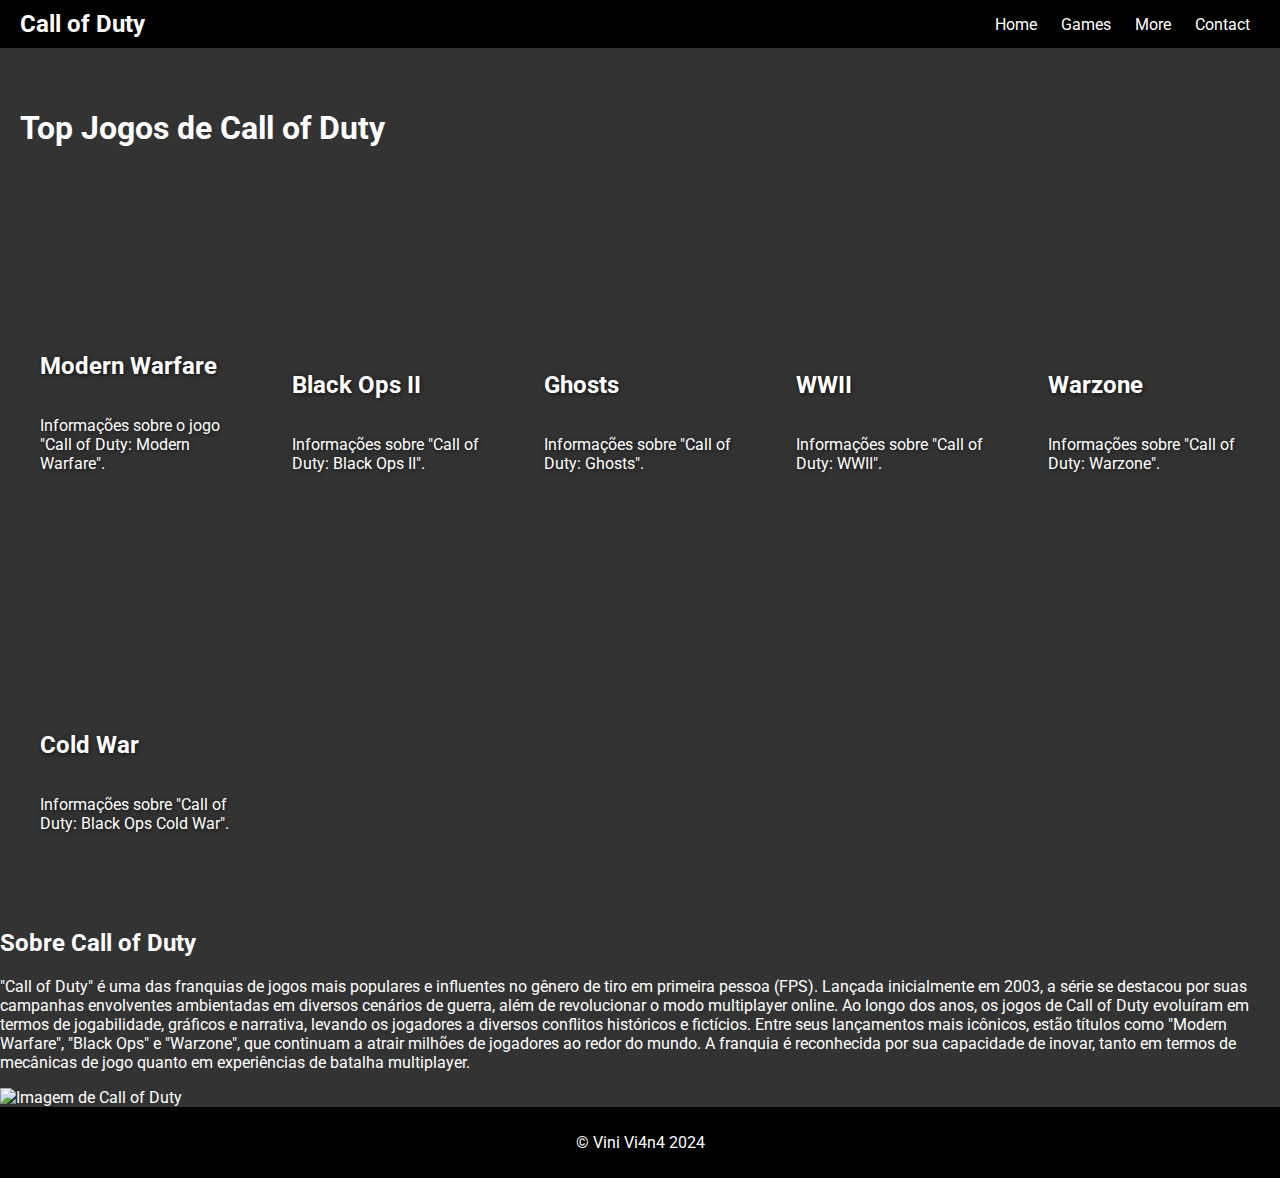
==== index.html @ 86928a29 "estou programando a pagina more" ====
<!DOCTYPE html>
<html lang="en">
<head>
    <meta charset="UTF-8">
    <meta name="viewport" content="width=device-width, initial-scale=1.0">
    <title>Call of Duty</title>
    <link rel="stylesheet" href="styles.css">
    <link href="https://fonts.googleapis.com/css2?family=Roboto:wght@400;700&display=swap" rel="stylesheet">
</head>
<body>
    <header>
        <div class="logo">Call of Duty</div>
        <nav>
            <a href="index.html">Home</a>
            <a href="games.html">Games</a>
            <a href="more.html">More</a>
            <a href="contact.html">Contact</a>
        </nav>
    </header>
    
    <section class="games-section">
        <h1>Top Jogos de Call of Duty</h1>
        <div class="game-grid">
            <div class="game-item" style="background-image: url('https://i.postimg.cc/sXRyx51q/images.jpg');" aria-label="Modern Warfare">
                <h2>Modern Warfare</h2>
                <p>Informações sobre o jogo "Call of Duty: Modern Warfare".</p>
            </div>
            <div class="game-item" style="background-image: url('https://i.postimg.cc/5tYwZ9zS/Black-ops-2-cover.jpg');" aria-label="Black Ops II">
                <h2>Black Ops II</h2>
                <p>Informações sobre "Call of Duty: Black Ops II".</p>
            </div>
            <div class="game-item" style="background-image: url('https://i.postimg.cc/bNy1q9bJ/Call-of-Duty-Ghosts-cover.webp');" aria-label="Ghosts">
                <h2>Ghosts</h2>
                <p>Informações sobre "Call of Duty: Ghosts".</p>
            </div>
            <div class="game-item" style="background-image: url('https://i.postimg.cc/nhsjLRLH/Call-of-Duty-WWII-Cover-Art.jpg');" aria-label="WWII">
                <h2>WWII</h2>
                <p>Informações sobre "Call of Duty: WWII".</p>
            </div>
            <div class="game-item" style="background-image: url('https://i.postimg.cc/pTByS3sB/call-of-duty-warzone-qhnckfwysm5x.webp');" aria-label="Warzone">
                <h2>Warzone</h2>
                <p>Informações sobre "Call of Duty: Warzone".</p>
            </div>
            <div class="game-item" style="background-image: url('https://i.postimg.cc/YqvqN4BR/images-2.jpg');" aria-label="Cold War">
                <h2>Cold War</h2>
                <p>Informações sobre "Call of Duty: Black Ops Cold War".</p>
            </div>
        </div>
    </section>

    <section class="about-call-of-duty">
        <h2>Sobre Call of Duty</h2>
        <p>
            "Call of Duty" é uma das franquias de jogos mais populares e influentes no gênero de tiro em primeira pessoa (FPS). 
            Lançada inicialmente em 2003, a série se destacou por suas campanhas envolventes ambientadas em diversos cenários de guerra, 
            além de revolucionar o modo multiplayer online. Ao longo dos anos, os jogos de Call of Duty evoluíram em termos de jogabilidade, 
            gráficos e narrativa, levando os jogadores a diversos conflitos históricos e fictícios. Entre seus lançamentos mais icônicos, estão 
            títulos como "Modern Warfare", "Black Ops" e "Warzone", que continuam a atrair milhões de jogadores ao redor do mundo. 
            A franquia é reconhecida por sua capacidade de inovar, tanto em termos de mecânicas de jogo quanto em experiências de batalha multiplayer.
        </p>
    </section>

    <!-- Seção de imagem antes do rodapé -->
    <section class="image-before-footer">
        <img src="https://i.postimg.cc/3wVPTwc8/call-of-duty.jpg" alt="Imagem de Call of Duty" class="full-width-image">
    </section>

    <footer>
        <p>&copy; Vini Vi4n4 2024</p>
    </footer>

    <script src="scripts.js"></script>
</body>
</html>
---- styles.css ----
body {
    font-family: 'Roboto', sans-serif;
    margin: 0;
    padding: 0;
    color: #fff;
    background-color: #333;
}

header {
    background: #000;
    padding: 10px 20px;
    display: flex;
    justify-content: space-between;
    align-items: center;
}

.logo {
    font-size: 24px;
    font-weight: bold;
}

nav a {
    color: #fff;
    text-decoration: none;
    margin: 0 10px;
}

.games-section {
    padding: 40px 20px;
}

.game-grid {
    display: grid;
    grid-template-columns: repeat(auto-fit, minmax(200px, 1fr));
    gap: 20px;
}

.game-item {
    background-size: cover;
    background-position: center;
    height: 300px;
    padding: 20px;
    color: #fff;
    display: flex;
    flex-direction: column;
    justify-content: flex-end;
    text-shadow: 1px 1px 5px rgba(0, 0, 0, 0.7);
}

.full-width-image {
    width: 100%;
    height: auto;
}

footer {
    background: #000;
    padding: 10px;
    text-align: center;
}
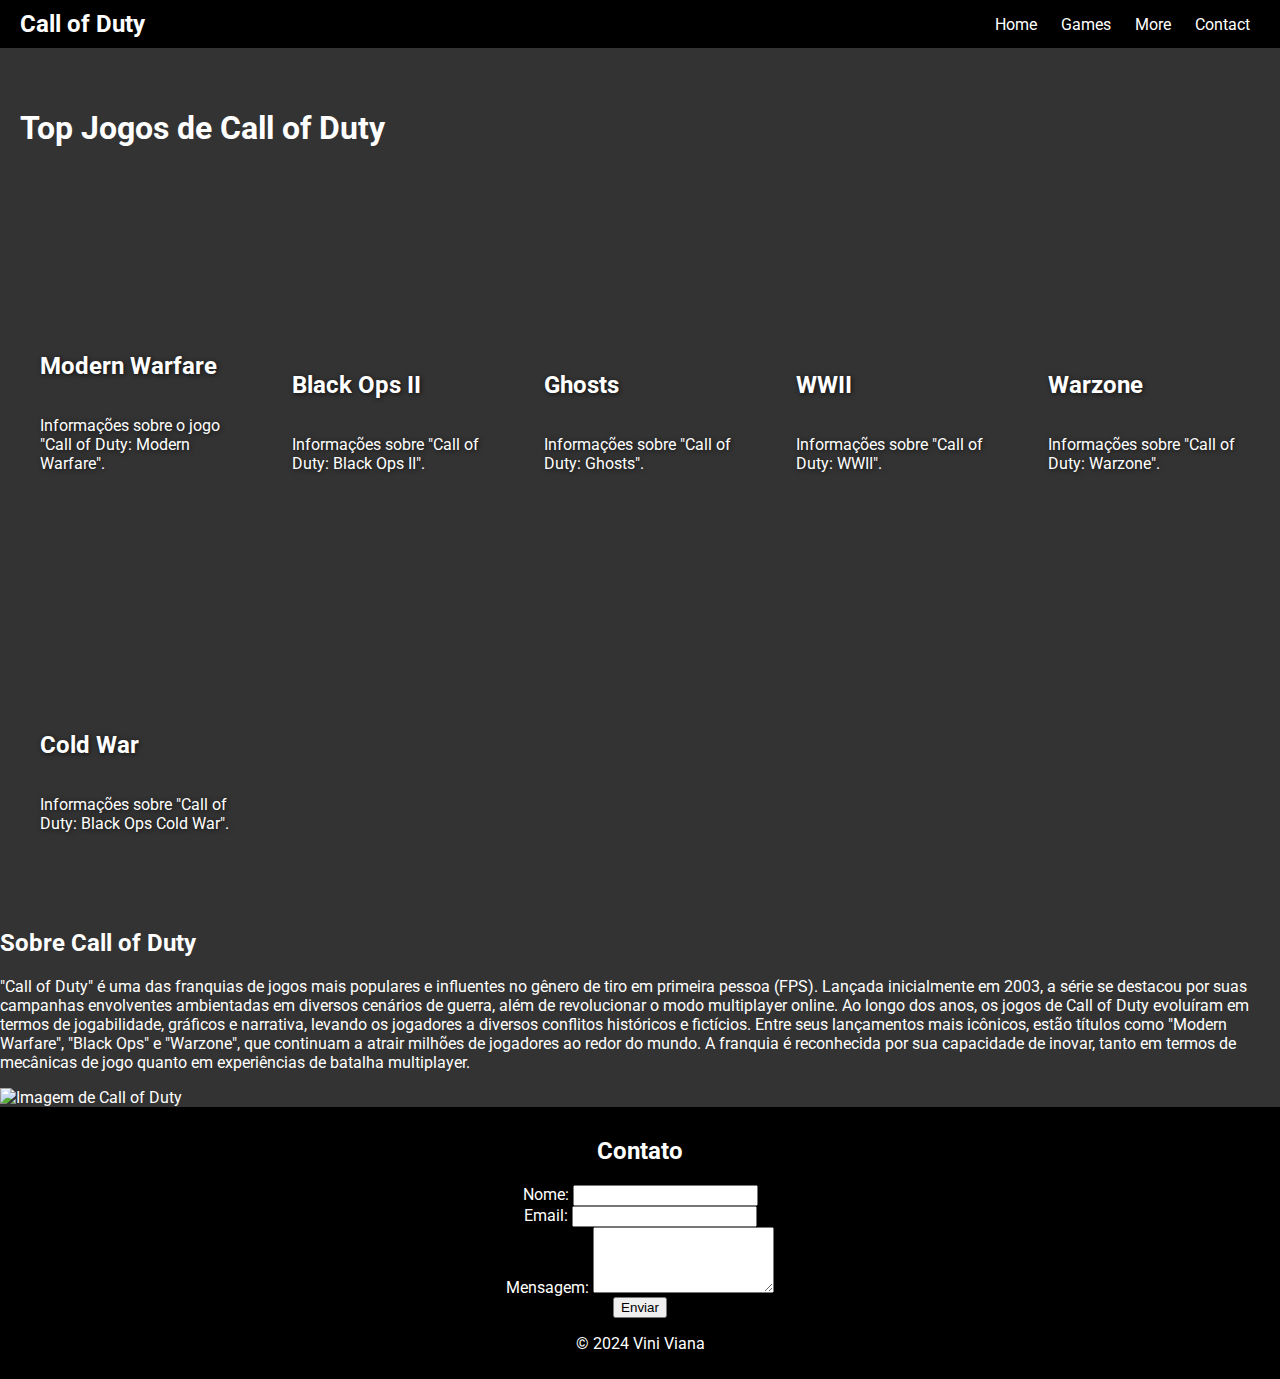
==== commit 8db8611d: "coloquei o contato" ====
--- a/index.html
+++ b/index.html
@@ -9,6 +9,19 @@
 </head>
 <body>
     <header>
+
+        <!-- posso excluir depois -->
+    <title>Manipulação do DOM</title>
+    <script>
+        let count = 0;
+
+        function incrementCount() {
+            count++;
+            document.getElementById("count-display").textContent = count;
+        }
+    </script>
+    <!-- posso excluir depois -->
+     
         <div class="logo">Call of Duty</div>
         <nav>
             <a href="index.html">Home</a>
@@ -66,7 +79,25 @@
     </section>
 
     <footer>
-        <p>&copy; Vini Vi4n4 2024</p>
+
+        <h2>Contato</h2>
+        <!--<form action="process_form.php" method="post">-->
+       <form action="https://formspree.io/f/xzzppdbw" method="post">
+            <label for="nome">Nome:</label>
+            <input type="text" id="nome" name="nome" required><br>
+    
+            <label for="email">Email:</label>
+            <input type="email" id="email" name="email" required><br>
+    
+            <label for="mensagem">Mensagem:</label>
+            <textarea id="mensagem" name="mensagem" rows="4" required></textarea><br>
+    
+            <input type="submit" value="Enviar">
+    
+        </form>
+    
+    
+        <p>© 2024 Vini Viana</p>
     </footer>
 
     <script src="scripts.js"></script>
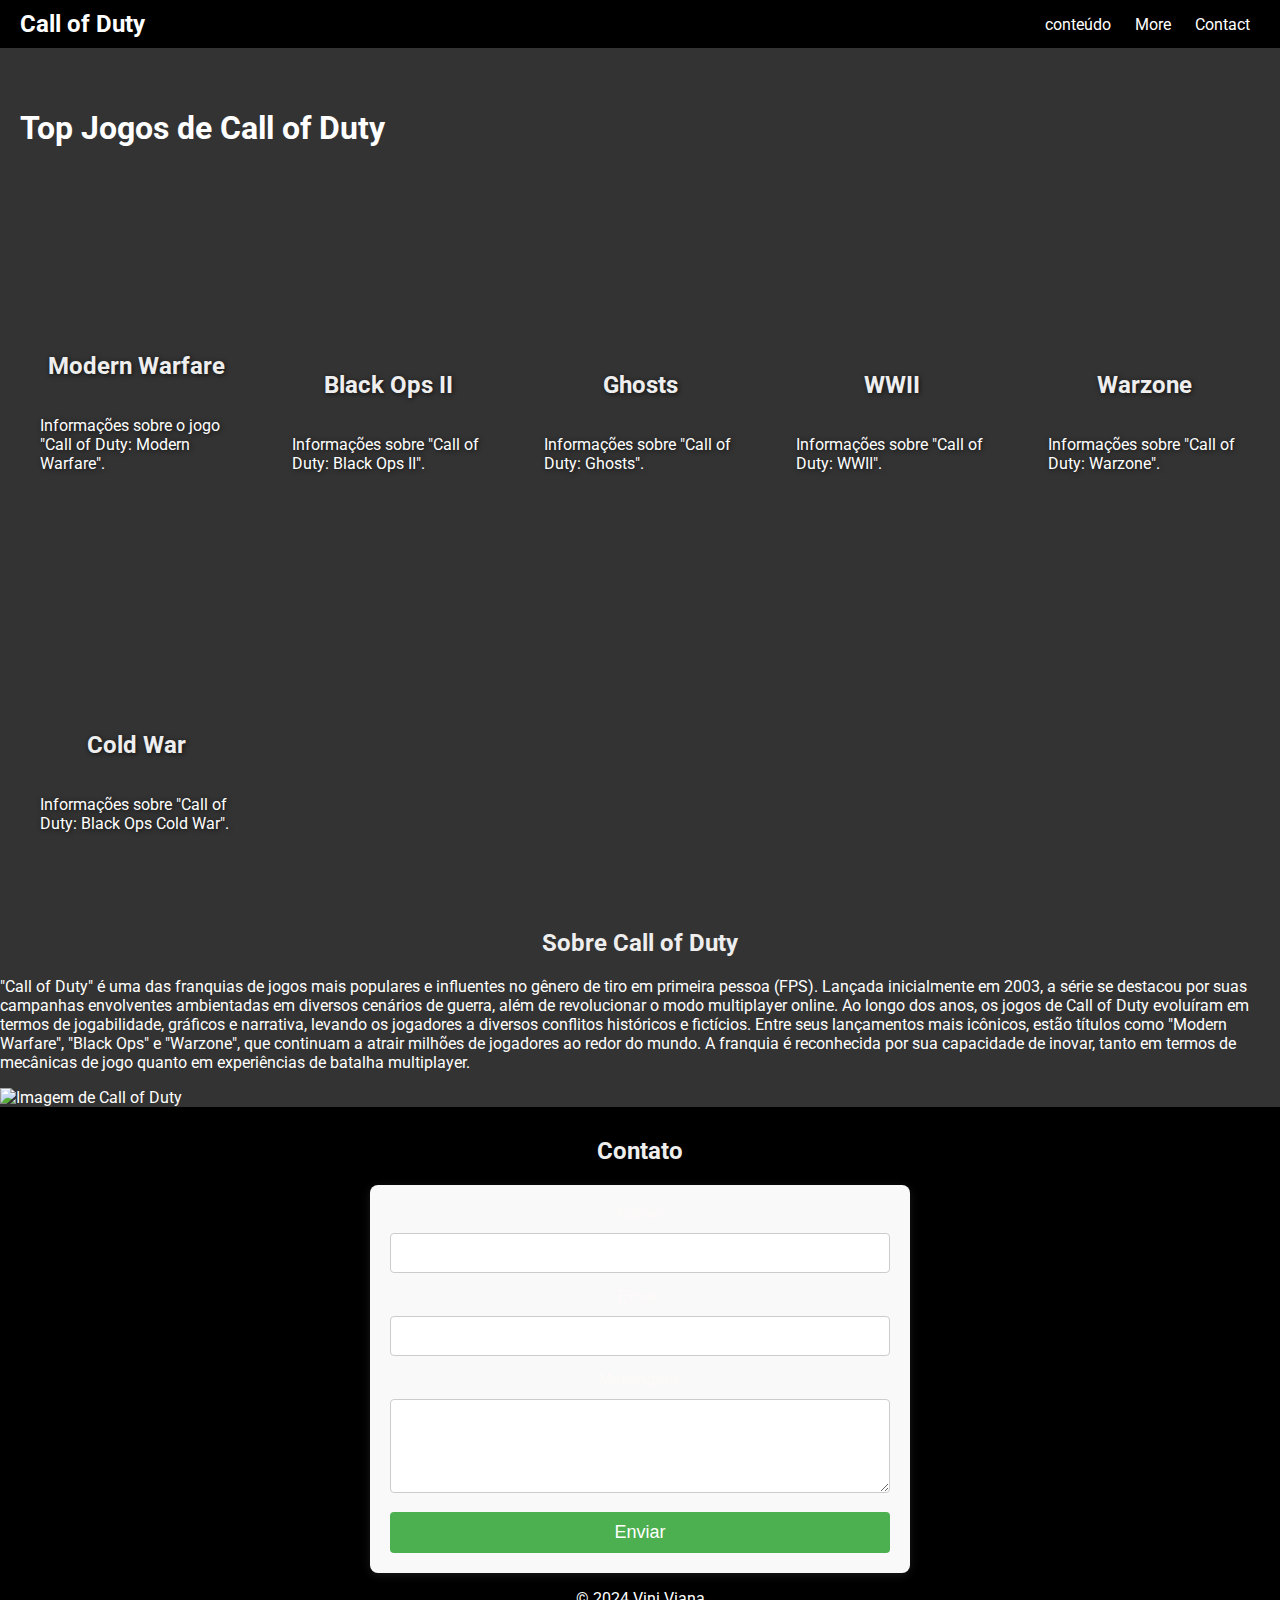
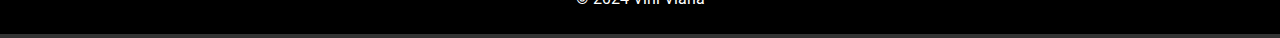
==== commit 87c576c2: "arrumando a seção conteudo" ====
--- a/index.html
+++ b/index.html
@@ -24,8 +24,7 @@
      
         <div class="logo">Call of Duty</div>
         <nav>
-            <a href="index.html">Home</a>
-            <a href="games.html">Games</a>
+            <a href="conteudo.html">conteúdo</a>
             <a href="more.html">More</a>
             <a href="contact.html">Contact</a>
         </nav>
--- a/styles.css
+++ b/styles.css
@@ -57,3 +57,83 @@
     padding: 10px;
     text-align: center;
 }
+
+
+/* Estilo geral do formulário */
+form {
+    width: 100%;
+    max-width: 500px;
+    margin: 0 auto;
+    padding: 20px;
+    background-color: #f9f9f9;
+    border-radius: 8px;
+    box-shadow: 0 2px 10px rgba(255, 255, 255, 0.1);
+    font-family: Arial, sans-serif;
+}
+
+/* Estilo do título */
+h2 {
+    text-align: center;
+    color: #eeeeee;
+    font-size: 24px;
+    margin-bottom: 20px;
+}
+
+/* Estilo dos rótulos */
+label {
+    font-size: 16px;
+    color: #fffafa;
+    margin-bottom: 10px;
+    display: block;
+}
+
+/* Estilo dos campos de input e textarea */
+input[type="text"], 
+input[type="email"], 
+textarea {
+    width: 100%;
+    padding: 10px;
+    margin-bottom: 15px;
+    border: 1px solid #ccc;
+    border-radius: 4px;
+    font-size: 16px;
+    box-sizing: border-box;
+    transition: border-color 0.3s;
+}
+
+/* Mudança de cor ao focar nos campos */
+input[type="text"]:focus, 
+input[type="email"]:focus, 
+textarea:focus {
+    border-color: #0065b8;
+    outline: none;
+}
+
+/* Estilo do botão de envio */
+input[type="submit"] {
+    width: 100%;
+    padding: 10px;
+    background-color: #4CAF50;
+    color: white;
+    border: none;
+    border-radius: 4px;
+    font-size: 18px;
+    cursor: pointer;
+    transition: background-color 0.3s;
+}
+
+/* Mudança de cor ao passar o mouse no botão */
+input[type="submit"]:hover {
+    background-color: #45a049;
+}
+
+/* Ajuste para visualização em dispositivos móveis */
+@media (max-width: 600px) {
+    form {
+        padding: 15px;
+    }
+
+    h2 {
+        font-size: 20px;
+    }
+}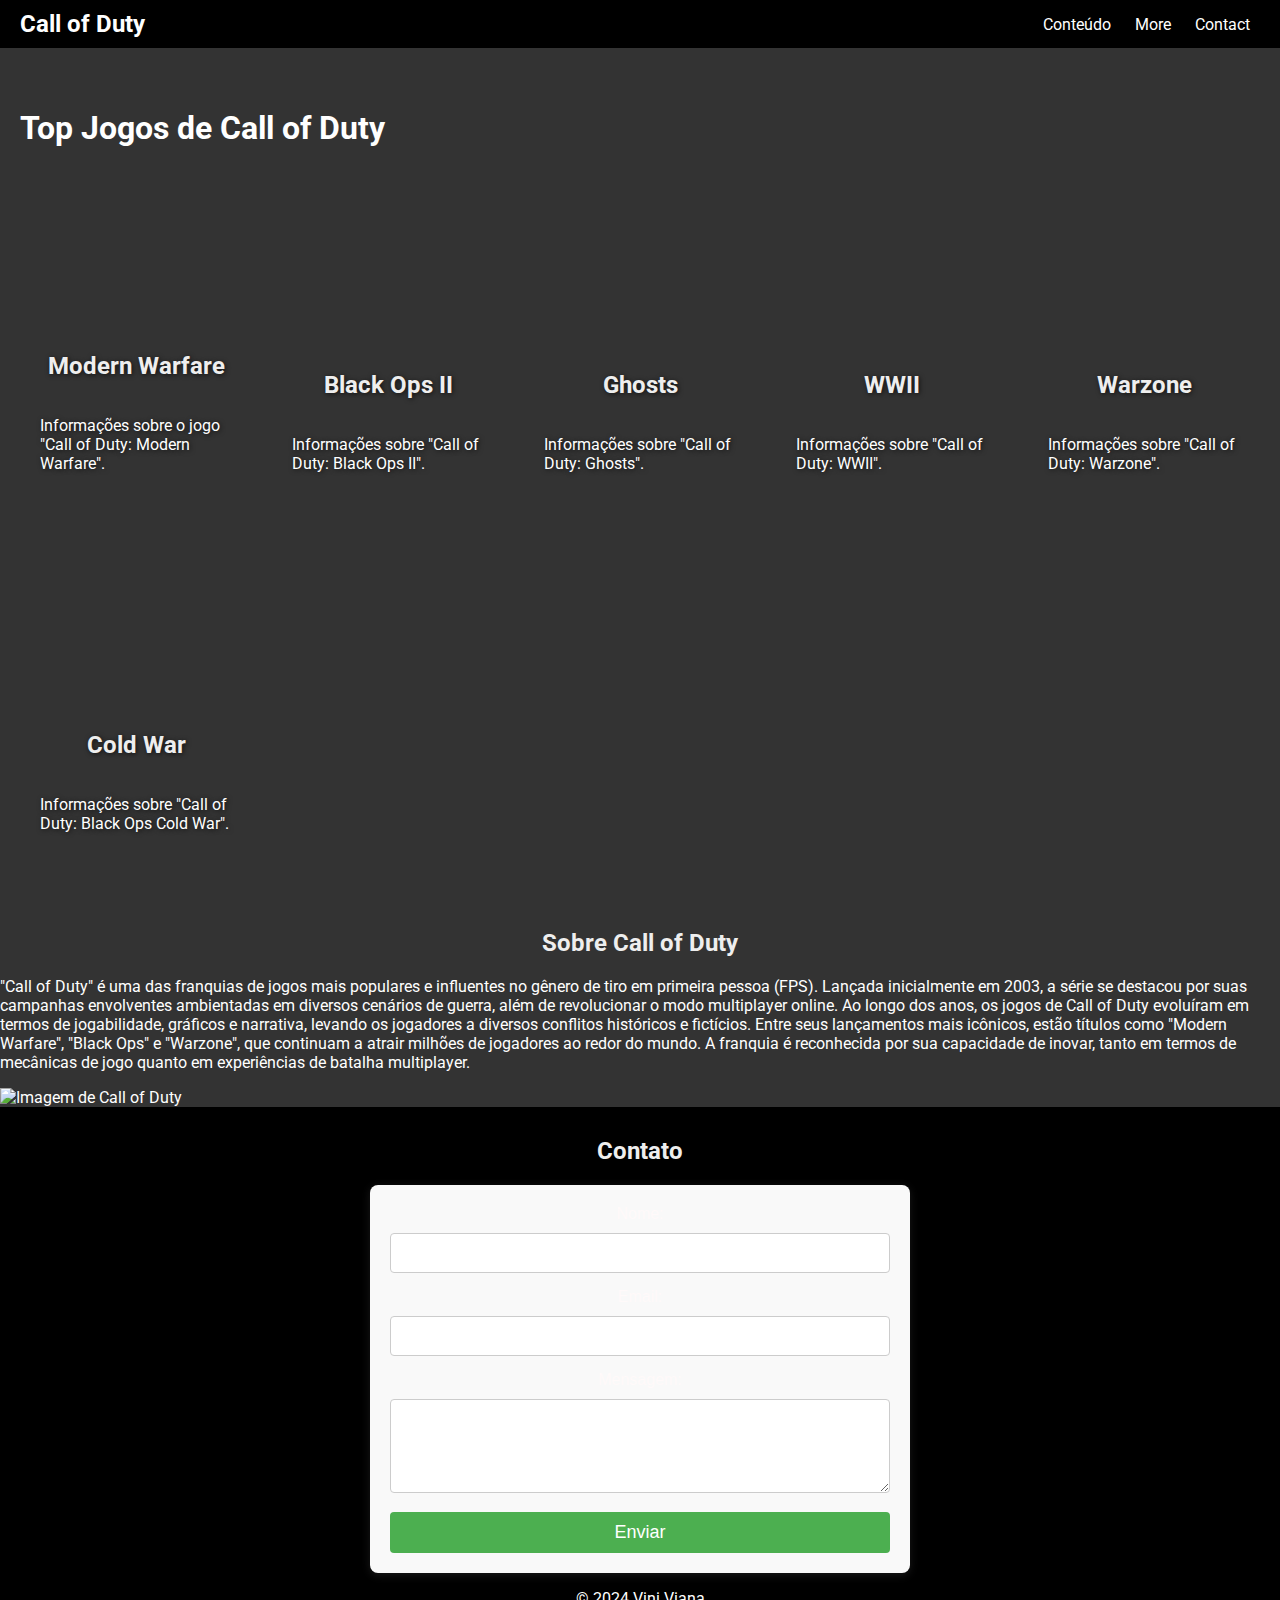
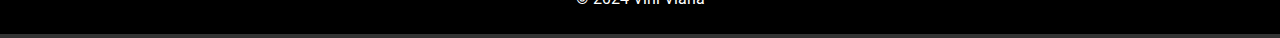
==== commit 0af78b71: "arrumei o nome" ====
--- a/index.html
+++ b/index.html
@@ -24,7 +24,7 @@
      
         <div class="logo">Call of Duty</div>
         <nav>
-            <a href="conteudo.html">conteúdo</a>
+            <a href="conteudo.html">Conteúdo</a>
             <a href="more.html">More</a>
             <a href="contact.html">Contact</a>
         </nav>
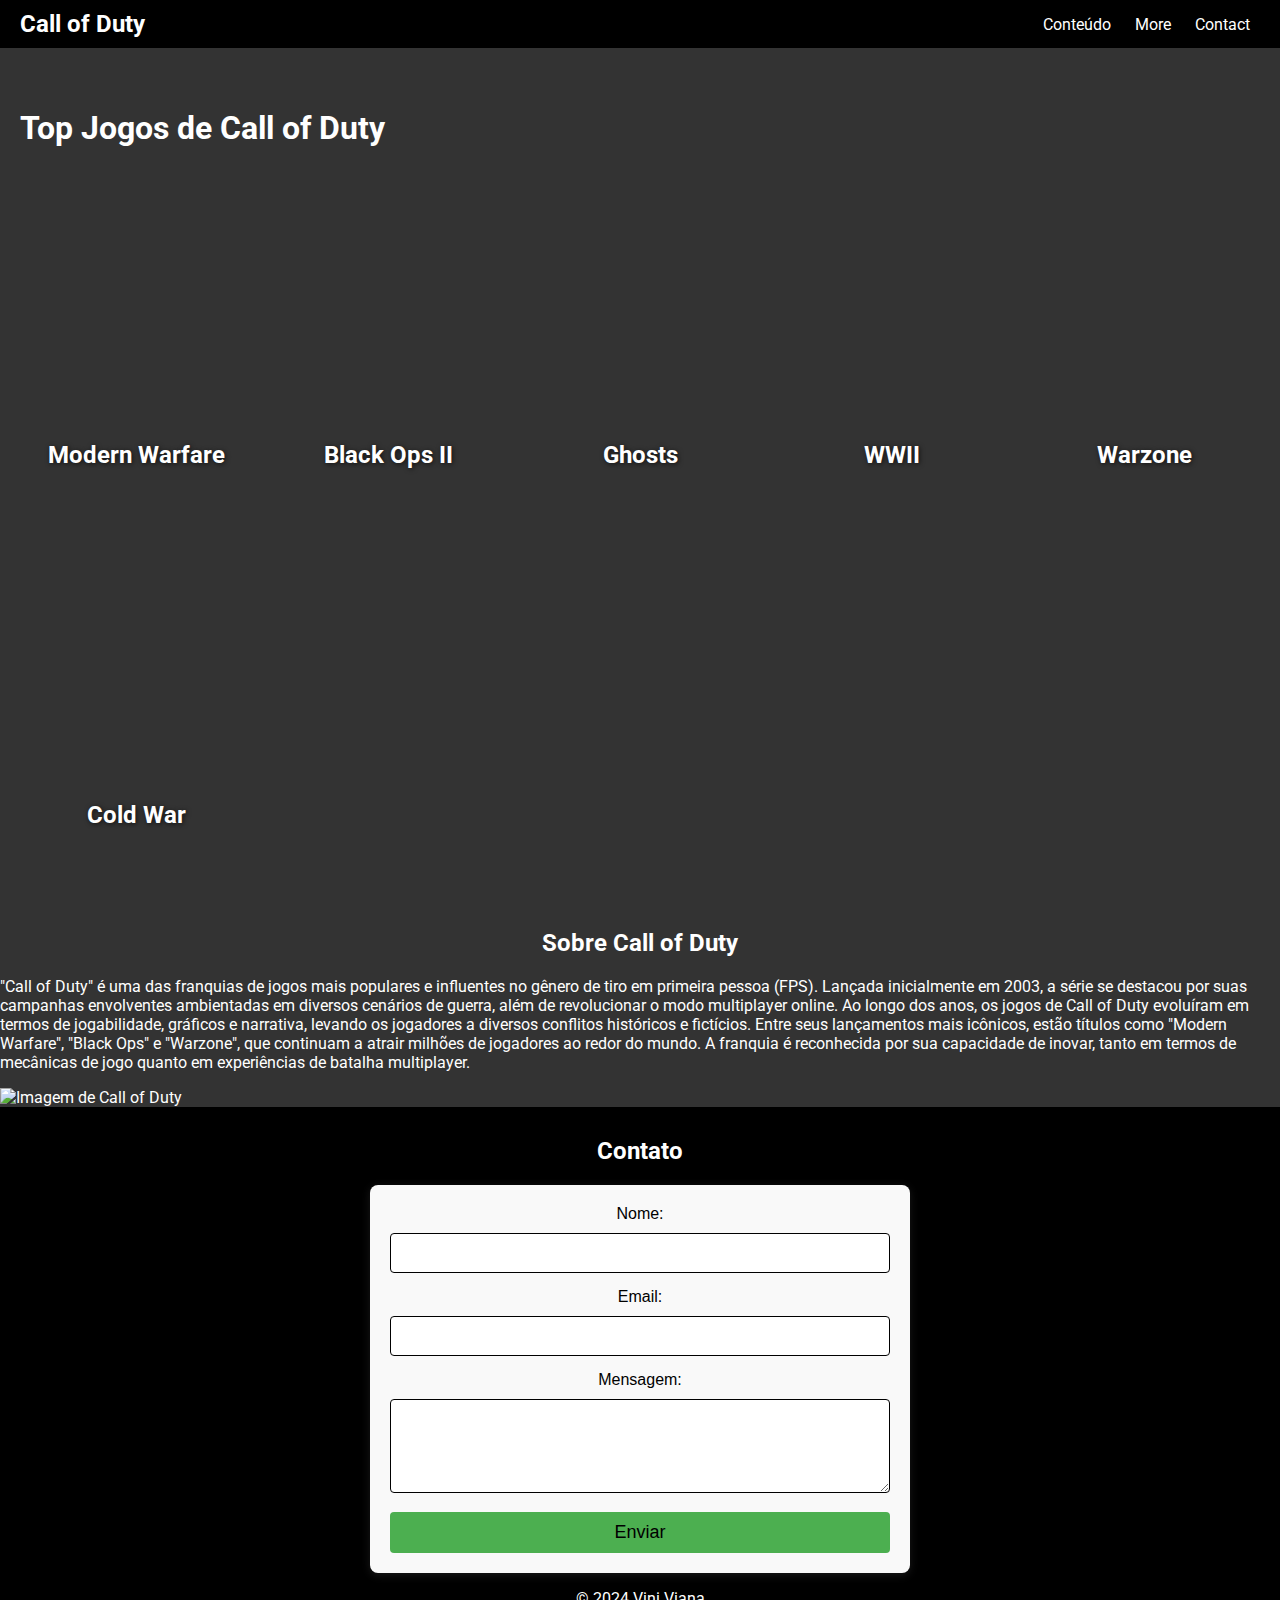
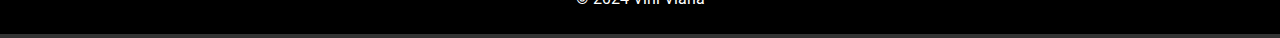
==== commit f26b5fa6: "ajeitei umas escritas" ====
--- a/index.html
+++ b/index.html
@@ -35,27 +35,21 @@
         <div class="game-grid">
             <div class="game-item" style="background-image: url('https://i.postimg.cc/sXRyx51q/images.jpg');" aria-label="Modern Warfare">
                 <h2>Modern Warfare</h2>
-                <p>Informações sobre o jogo "Call of Duty: Modern Warfare".</p>
             </div>
             <div class="game-item" style="background-image: url('https://i.postimg.cc/5tYwZ9zS/Black-ops-2-cover.jpg');" aria-label="Black Ops II">
                 <h2>Black Ops II</h2>
-                <p>Informações sobre "Call of Duty: Black Ops II".</p>
             </div>
             <div class="game-item" style="background-image: url('https://i.postimg.cc/bNy1q9bJ/Call-of-Duty-Ghosts-cover.webp');" aria-label="Ghosts">
                 <h2>Ghosts</h2>
-                <p>Informações sobre "Call of Duty: Ghosts".</p>
             </div>
             <div class="game-item" style="background-image: url('https://i.postimg.cc/nhsjLRLH/Call-of-Duty-WWII-Cover-Art.jpg');" aria-label="WWII">
                 <h2>WWII</h2>
-                <p>Informações sobre "Call of Duty: WWII".</p>
             </div>
             <div class="game-item" style="background-image: url('https://i.postimg.cc/pTByS3sB/call-of-duty-warzone-qhnckfwysm5x.webp');" aria-label="Warzone">
                 <h2>Warzone</h2>
-                <p>Informações sobre "Call of Duty: Warzone".</p>
             </div>
             <div class="game-item" style="background-image: url('https://i.postimg.cc/YqvqN4BR/images-2.jpg');" aria-label="Cold War">
                 <h2>Cold War</h2>
-                <p>Informações sobre "Call of Duty: Black Ops Cold War".</p>
             </div>
         </div>
     </section>
--- a/styles.css
+++ b/styles.css
@@ -74,7 +74,7 @@
 /* Estilo do título */
 h2 {
     text-align: center;
-    color: #eeeeee;
+    color: #ffffff;
     font-size: 24px;
     margin-bottom: 20px;
 }
@@ -82,7 +82,7 @@
 /* Estilo dos rótulos */
 label {
     font-size: 16px;
-    color: #fffafa;
+    color: #000000;
     margin-bottom: 10px;
     display: block;
 }
@@ -94,7 +94,7 @@
     width: 100%;
     padding: 10px;
     margin-bottom: 15px;
-    border: 1px solid #ccc;
+    border: 1px solid #000000;
     border-radius: 4px;
     font-size: 16px;
     box-sizing: border-box;
@@ -114,7 +114,7 @@
     width: 100%;
     padding: 10px;
     background-color: #4CAF50;
-    color: white;
+    color: rgb(0, 0, 0);
     border: none;
     border-radius: 4px;
     font-size: 18px;
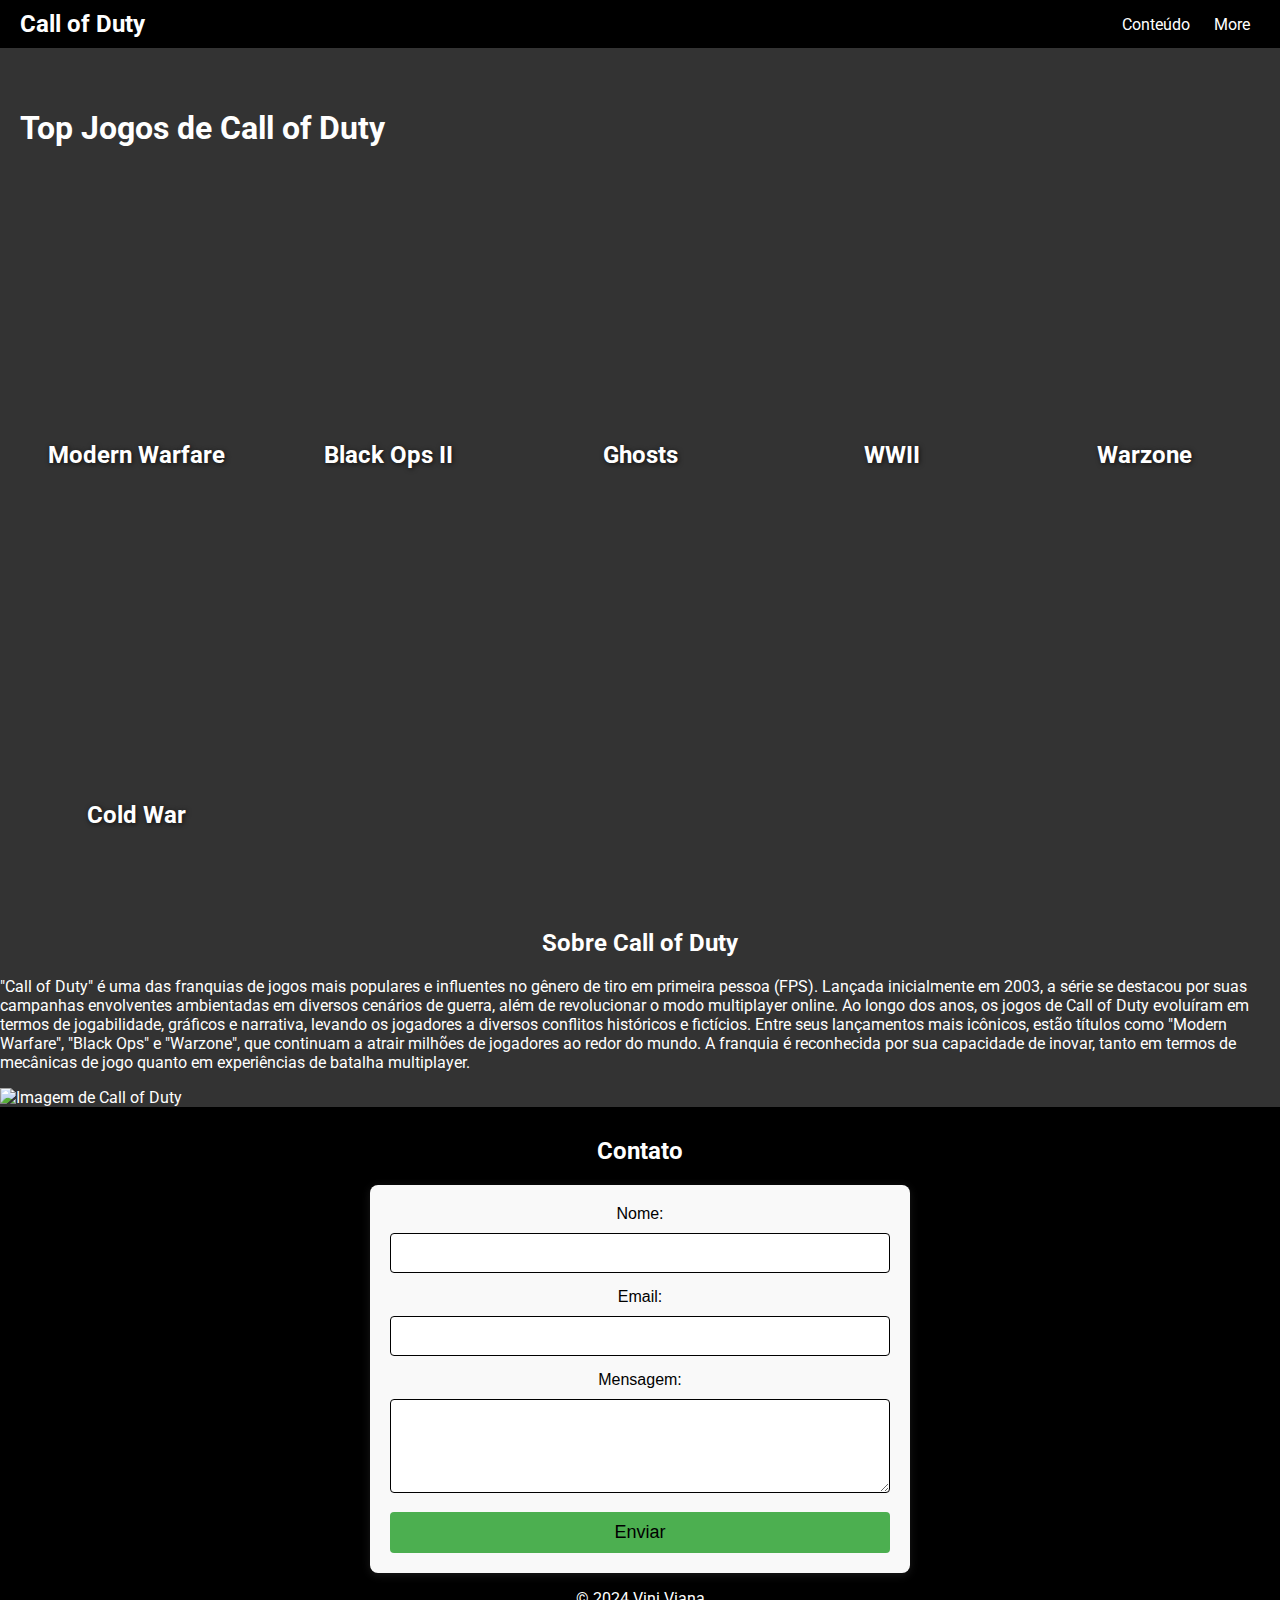
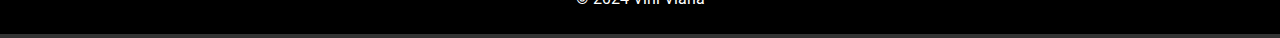
==== commit 9d2746fe: "e" ====
--- a/index.html
+++ b/index.html
@@ -26,7 +26,6 @@
         <nav>
             <a href="conteudo.html">Conteúdo</a>
             <a href="more.html">More</a>
-            <a href="contact.html">Contact</a>
         </nav>
     </header>
     
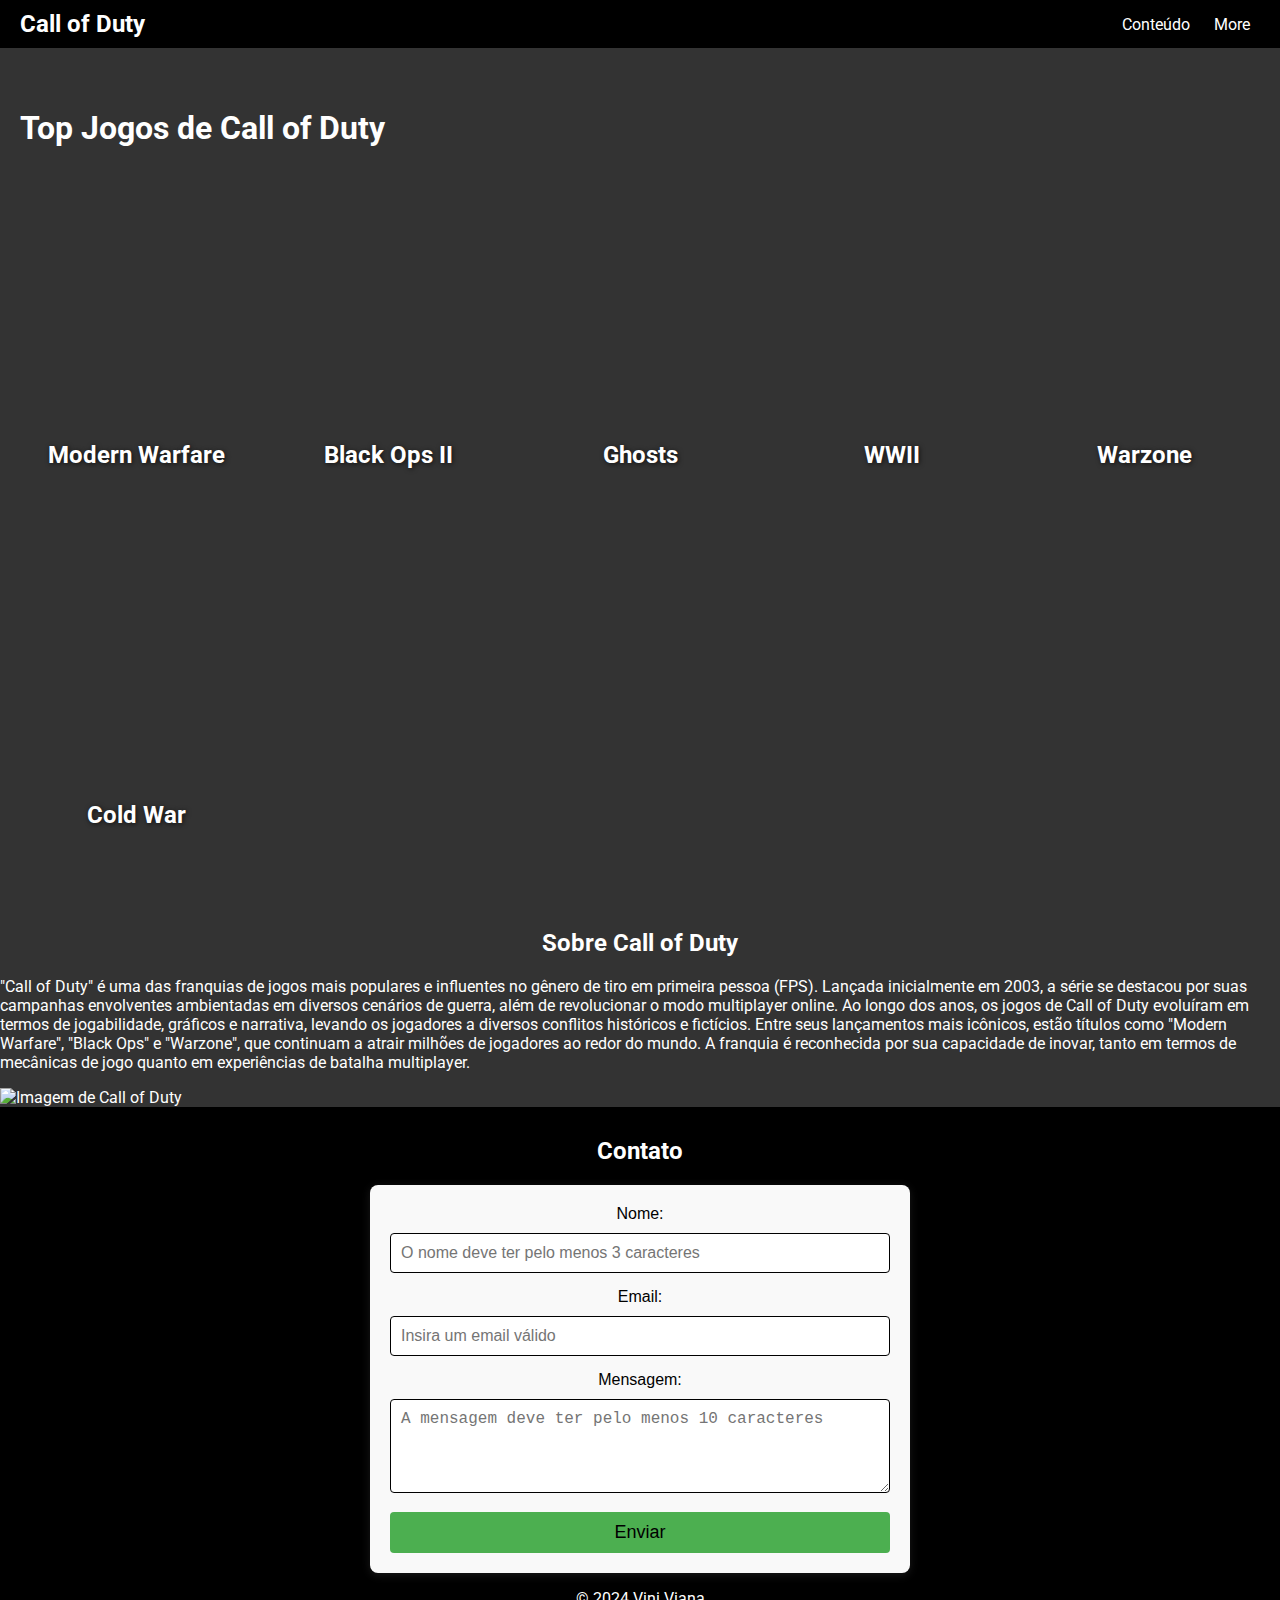
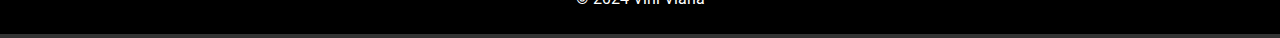
==== commit 5c3da680: "formulario" ====
--- a/index.html
+++ b/index.html
@@ -74,19 +74,21 @@
 
         <h2>Contato</h2>
         <!--<form action="process_form.php" method="post">-->
-       <form action="https://formspree.io/f/xzzppdbw" method="post">
-            <label for="nome">Nome:</label>
-            <input type="text" id="nome" name="nome" required><br>
-    
-            <label for="email">Email:</label>
-            <input type="email" id="email" name="email" required><br>
-    
-            <label for="mensagem">Mensagem:</label>
-            <textarea id="mensagem" name="mensagem" rows="4" required></textarea><br>
-    
-            <input type="submit" value="Enviar">
-    
-        </form>
+            <form action="https://formspree.io/f/xjkbbgvo" method="post">
+                <label for="nome">Nome:</label>
+                <input type="text" id="nome" name="nome" required placeholder="O nome deve ter pelo menos 3 caracteres">
+                <span class="error-message"></span><br>
+            
+                <label for="email">Email:</label>
+                <input type="email" id="email" name="email" required placeholder="Insira um email válido">
+                <span class="error-message"></span><br>
+            
+                <label for="mensagem">Mensagem:</label>
+                <textarea id="mensagem" name="mensagem" rows="4" required placeholder="A mensagem deve ter pelo menos 10 caracteres"></textarea>
+                <span class="error-message"></span><br>
+            
+                <input type="submit" value="Enviar">
+            </form>
     
     
         <p>© 2024 Vini Viana</p>
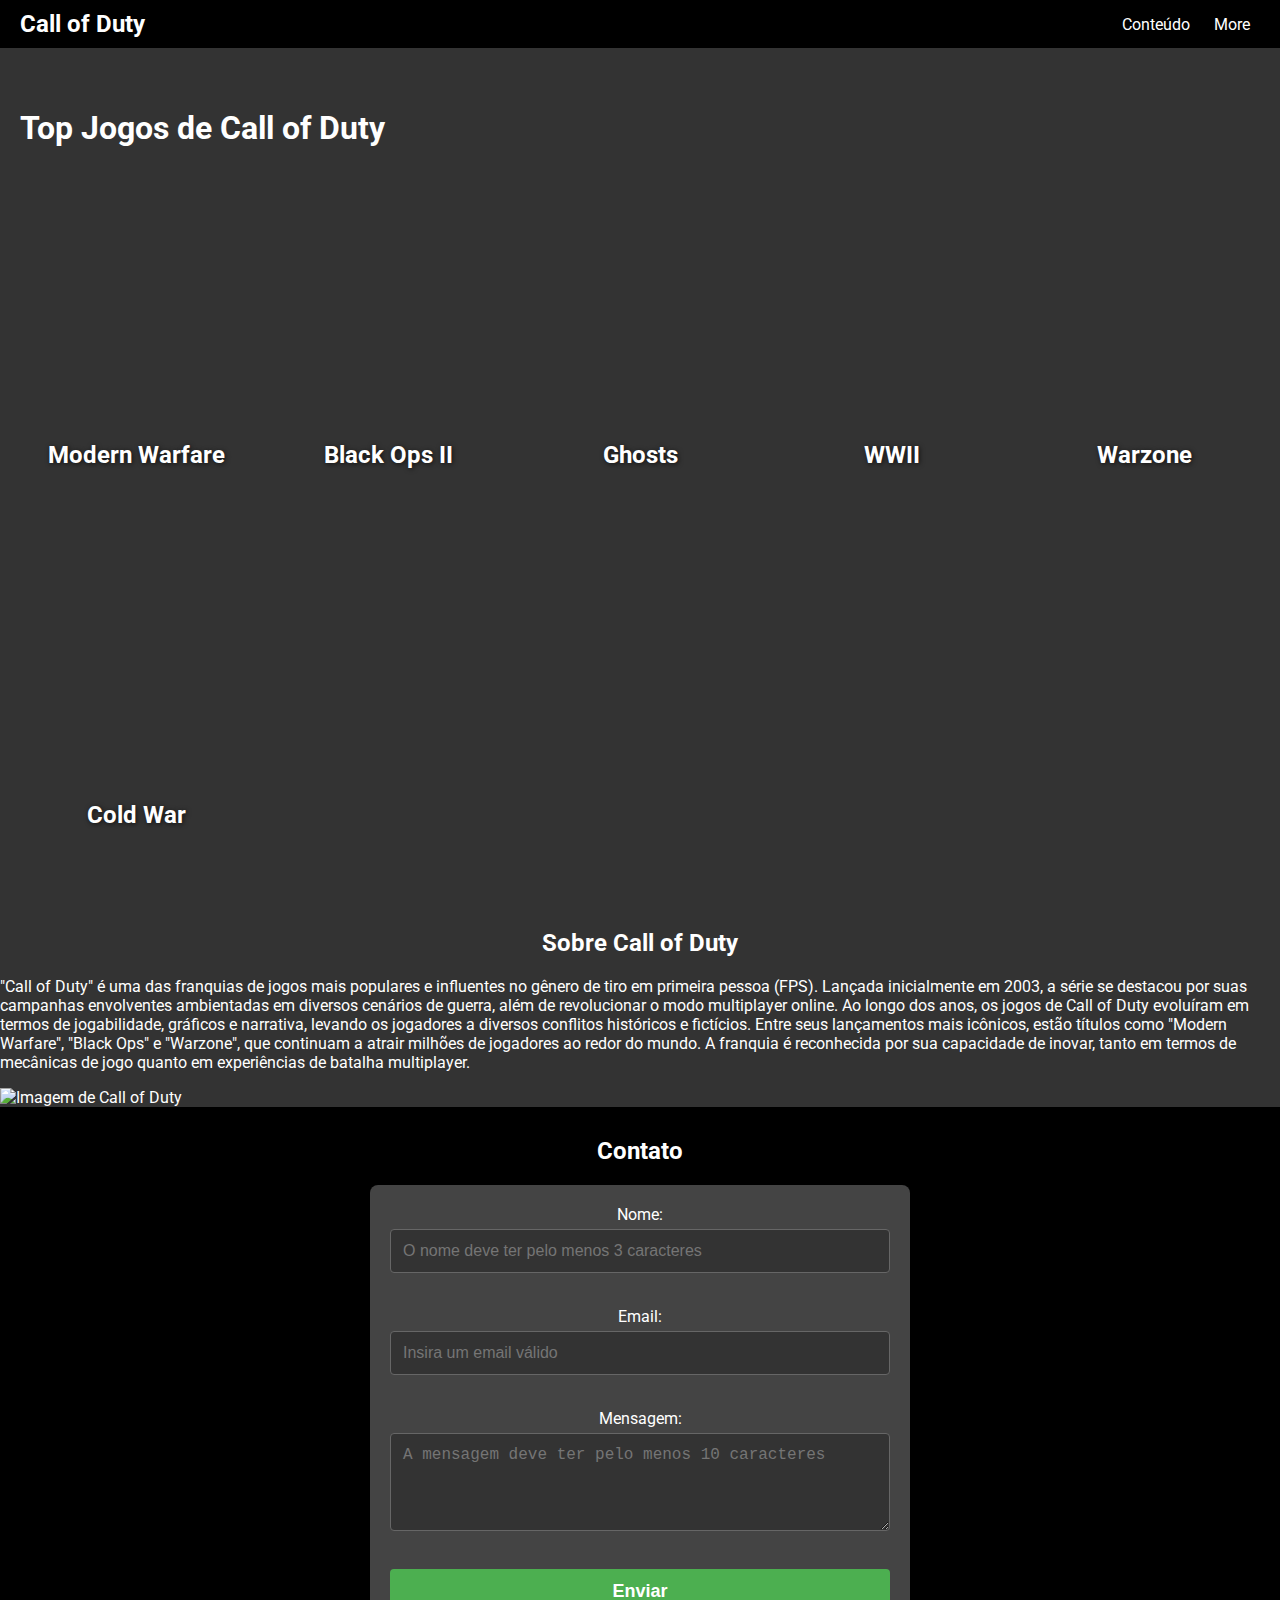
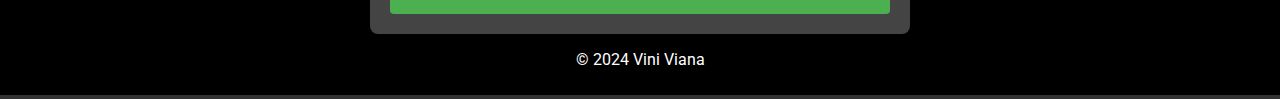
==== commit f9645600: "formulario" ====
--- a/index.html
+++ b/index.html
@@ -94,6 +94,6 @@
         <p>© 2024 Vini Viana</p>
     </footer>
 
-    <script src="scripts.js"></script>
+    <script src="script.js"></script>
 </body>
 </html>
--- a/styles.css
+++ b/styles.css
@@ -136,4 +136,101 @@
     h2 {
         font-size: 20px;
     }
-}+}
+
+
+
+
+
+
+
+/* Estilo geral do formulário */
+form {
+    width: 100%;
+    max-width: 500px;
+    margin: 0 auto;
+    padding: 20px;
+    background-color: #444;
+    border-radius: 8px;
+    box-shadow: 0 4px 12px rgba(0, 0, 0, 0.3);
+    color: #fff;
+    font-family: 'Roboto', sans-serif;
+}
+
+/* Estilo do título */
+h2 {
+    text-align: center;
+    color: #fff;
+    font-size: 24px;
+    margin-bottom: 20px;
+}
+
+/* Estilo dos rótulos */
+label {
+    font-size: 16px;
+    color: #fff;
+    margin-bottom: 5px;
+    display: block;
+}
+
+/* Estilo dos campos de input e textarea */
+input[type="text"],
+input[type="email"],
+textarea {
+    width: 100%;
+    padding: 12px;
+    margin-bottom: 15px;
+    border: 1px solid #666;
+    border-radius: 4px;
+    background-color: #333;
+    color: #fff;
+    font-size: 16px;
+    transition: border-color 0.3s;
+}
+
+/* Mudança de cor ao focar nos campos */
+input[type="text"]:focus,
+input[type="email"]:focus,
+textarea:focus {
+    border-color: #0065b8;
+    outline: none;
+}
+
+/* Estilo do botão de envio */
+input[type="submit"] {
+    width: 100%;
+    padding: 12px;
+    background-color: #4CAF50;
+    color: #fff;
+    border: none;
+    border-radius: 4px;
+    font-size: 18px;
+    font-weight: bold;
+    cursor: pointer;
+    transition: background-color 0.3s;
+}
+
+/* Mudança de cor ao passar o mouse no botão */
+input[type="submit"]:hover {
+    background-color: #45a049;
+}
+
+/* Estilo da mensagem de erro */
+.error-message {
+    color: #f00;
+    font-size: 14px;
+    display: block;
+    margin-top: -10px;
+    margin-bottom: 10px;
+}
+
+/* Ajuste para visualização em dispositivos móveis */
+@media (max-width: 600px) {
+    form {
+        padding: 15px;
+    }
+
+    h2 {
+        font-size: 20px;
+    }
+}
